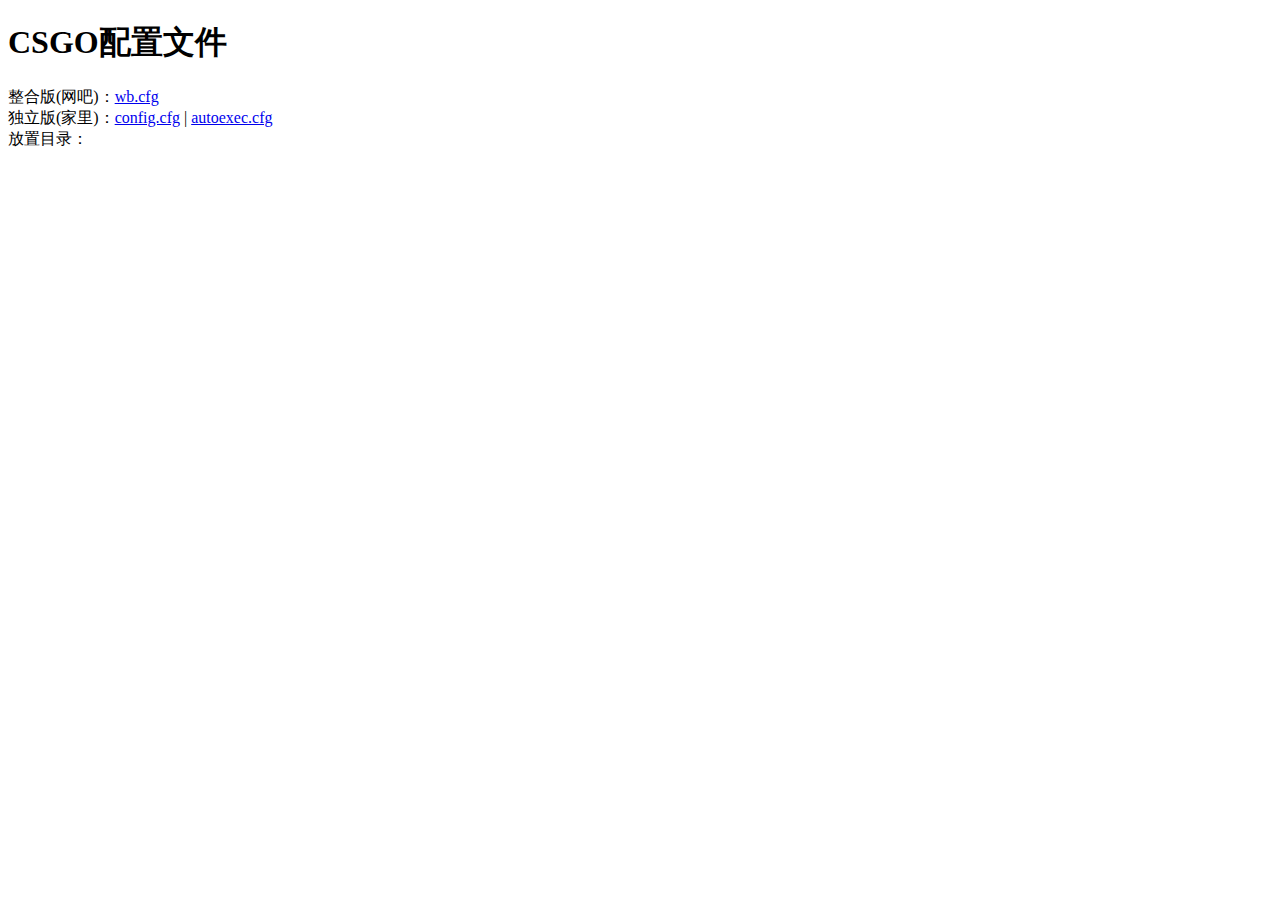
==== csgo/index.html @ 49319757 "Add files via upload" ====
<!DOCTYPE html>
<html lang="en">

<head>
    <meta charset="UTF-8">
    <meta http-equiv="X-UA-Compatible" content="IE=edge">
    <meta name="viewport" content="width=device-width, initial-scale=1.0">
    <title>Document</title>
</head>

<body>
    <h1>CSGO配置文件</h1>
    <div>整合版(网吧)：<a href="wb.cfg">wb.cfg</a></div>

    <div>独立版(家里)：<a href="config.cfg">config.cfg</a> | <a href="autoexec.cfg">autoexec.cfg</a></div>
    <div>放置目录：</div>
    <!-- <div>放置目录：</div> -->

</body>

</html>
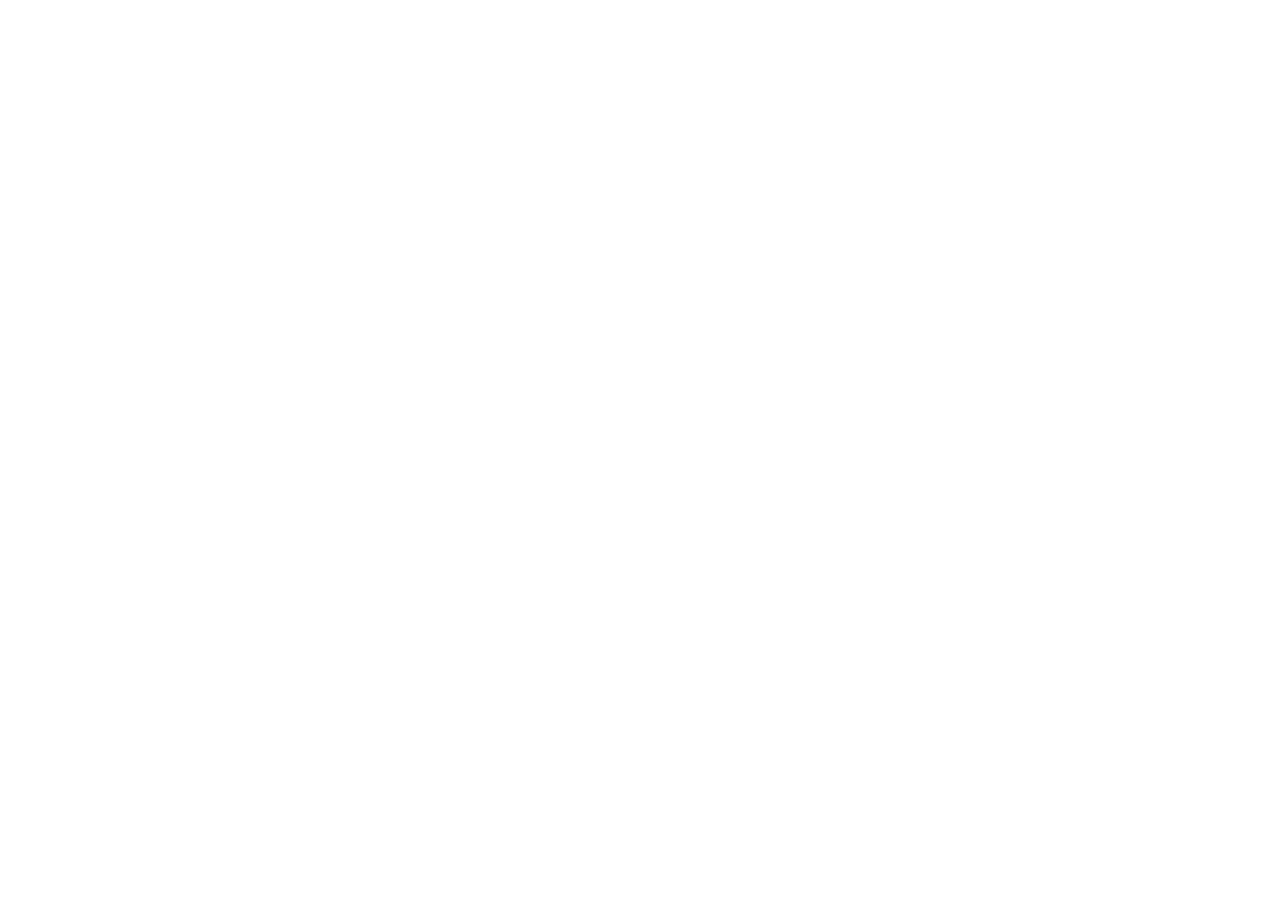
==== commit c66ab5f5: "Add files via upload" ====
--- a/csgo/index.html
+++ b/csgo/index.html
@@ -1,21 +1 @@
-<!DOCTYPE html>
-<html lang="en">
-
-<head>
-    <meta charset="UTF-8">
-    <meta http-equiv="X-UA-Compatible" content="IE=edge">
-    <meta name="viewport" content="width=device-width, initial-scale=1.0">
-    <title>Document</title>
-</head>
-
-<body>
-    <h1>CSGO配置文件</h1>
-    <div>整合版(网吧)：<a href="wb.cfg">wb.cfg</a></div>
-
-    <div>独立版(家里)：<a href="config.cfg">config.cfg</a> | <a href="autoexec.cfg">autoexec.cfg</a></div>
-    <div>放置目录：</div>
-    <!-- <div>放置目录：</div> -->
-
-</body>
-
-</html>+<!DOCTYPE html><html lang=""><head><meta charset="utf-8"><meta http-equiv="X-UA-Compatible" content="IE=edge"><meta name="viewport" content="width=device-width,initial-scale=1"><link rel="icon" href="/favicon.ico"><title>csgo</title><link href="/css/app.d63e2a3f.css" rel="preload" as="style"><link href="/js/app.51b7e709.js" rel="preload" as="script"><link href="/js/chunk-vendors.a8cf3964.js" rel="preload" as="script"><link href="/css/app.d63e2a3f.css" rel="stylesheet"></head><body><noscript><strong>We're sorry but csgo doesn't work properly without JavaScript enabled. Please enable it to continue.</strong></noscript><div id="app"></div><script src="/js/chunk-vendors.a8cf3964.js"></script><script src="/js/app.51b7e709.js"></script></body></html>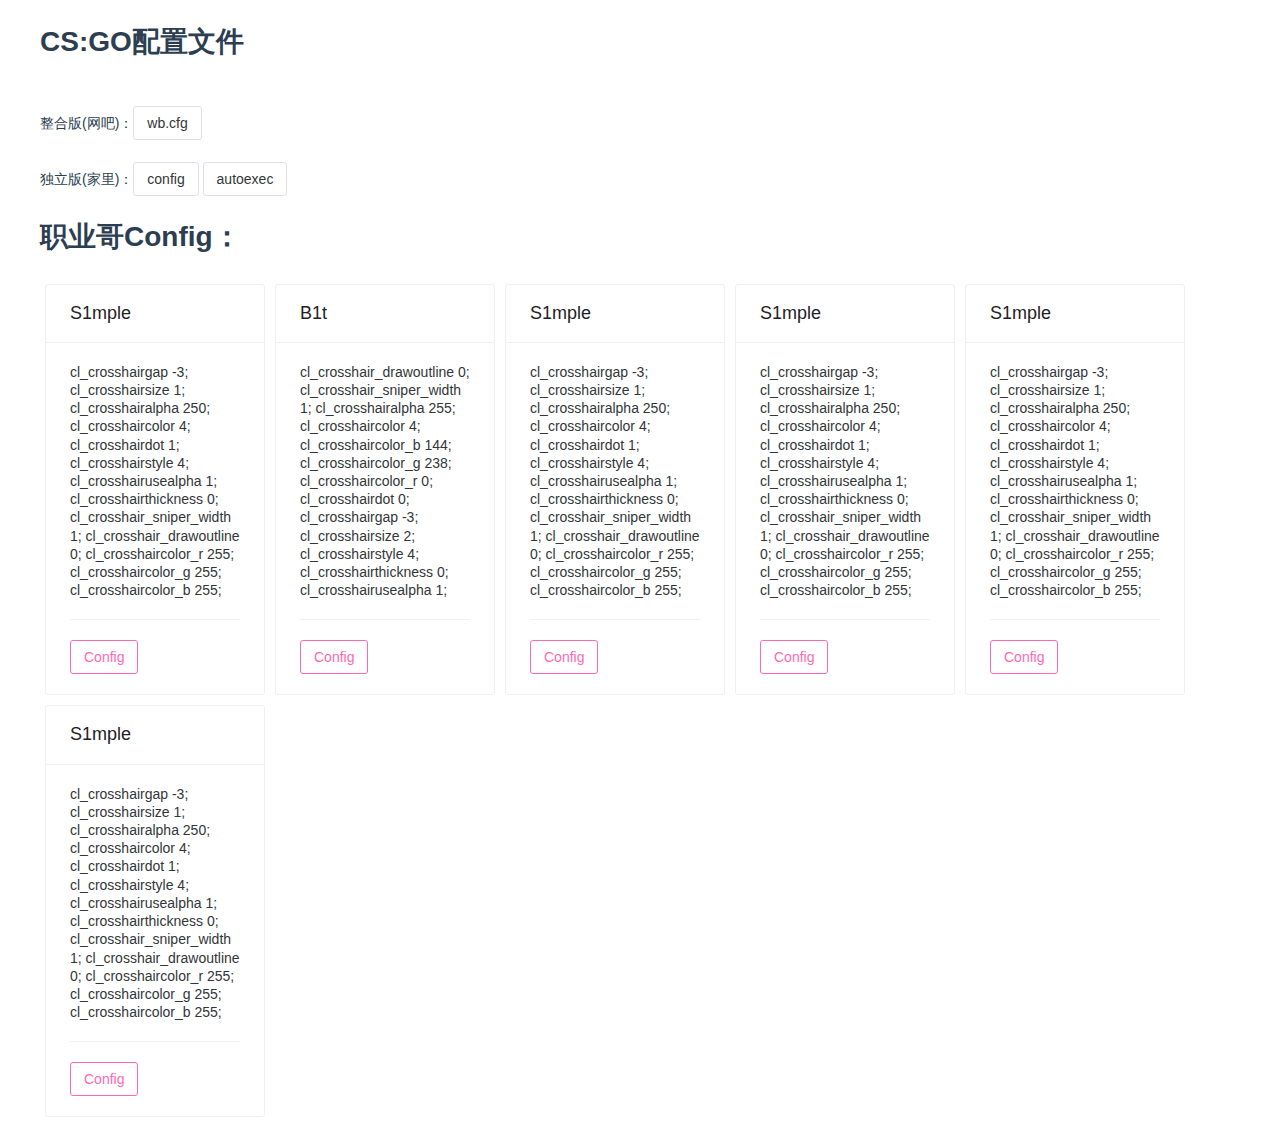
==== commit d6165206: "Add files via upload" ====
--- a/csgo/index.html
+++ b/csgo/index.html
@@ -1 +1 @@
-<!DOCTYPE html><html lang=""><head><meta charset="utf-8"><meta http-equiv="X-UA-Compatible" content="IE=edge"><meta name="viewport" content="width=device-width,initial-scale=1"><link rel="icon" href="/favicon.ico"><title>csgo</title><link href="/css/app.d63e2a3f.css" rel="preload" as="style"><link href="/js/app.51b7e709.js" rel="preload" as="script"><link href="/js/chunk-vendors.a8cf3964.js" rel="preload" as="script"><link href="/css/app.d63e2a3f.css" rel="stylesheet"></head><body><noscript><strong>We're sorry but csgo doesn't work properly without JavaScript enabled. Please enable it to continue.</strong></noscript><div id="app"></div><script src="/js/chunk-vendors.a8cf3964.js"></script><script src="/js/app.51b7e709.js"></script></body></html>+<!DOCTYPE html><html lang=""><head><meta charset="utf-8"><meta http-equiv="X-UA-Compatible" content="IE=edge"><meta name="viewport" content="width=device-width,initial-scale=1"><link rel="icon" href="favicon.ico"><title>csgo</title><link href="css/app.cc3c7296.css" rel="preload" as="style"><link href="js/app.8cf6b832.js" rel="preload" as="script"><link href="js/chunk-vendors.f69e7804.js" rel="preload" as="script"><link href="css/app.cc3c7296.css" rel="stylesheet"></head><body><noscript><strong>We're sorry but csgo doesn't work properly without JavaScript enabled. Please enable it to continue.</strong></noscript><div id="app"></div><script src="js/chunk-vendors.f69e7804.js"></script><script src="js/app.8cf6b832.js"></script></body></html>--- a/csgo/css/app.cc3c7296.css
+++ b/csgo/css/app.cc3c7296.css
@@ -0,0 +1 @@
+.crossbox[data-v-5bcb3014]{width:260px}.crossbox2[data-v-5bcb3014]{width:220px;margin:5px;line-height:130%}.light-green[data-v-5bcb3014]{height:108px;background-color:rgba(0,128,0,.12)}.green[data-v-5bcb3014]{height:108px;background-color:rgba(0,128,0,.24)}.cross[data-v-5bcb3014]{display:flex;flex-wrap:wrap}#app{font-family:Avenir,Helvetica,Arial,sans-serif;-webkit-font-smoothing:antialiased;-moz-osx-font-smoothing:grayscale;color:#2c3e50;margin:20px}--- a/csgo/css/app.cc3c7296.css
+++ b/csgo/css/app.cc3c7296.css
@@ -0,0 +1 @@
+.crossbox[data-v-5bcb3014]{width:260px}.crossbox2[data-v-5bcb3014]{width:220px;margin:5px;line-height:130%}.light-green[data-v-5bcb3014]{height:108px;background-color:rgba(0,128,0,.12)}.green[data-v-5bcb3014]{height:108px;background-color:rgba(0,128,0,.24)}.cross[data-v-5bcb3014]{display:flex;flex-wrap:wrap}#app{font-family:Avenir,Helvetica,Arial,sans-serif;-webkit-font-smoothing:antialiased;-moz-osx-font-smoothing:grayscale;color:#2c3e50;margin:20px}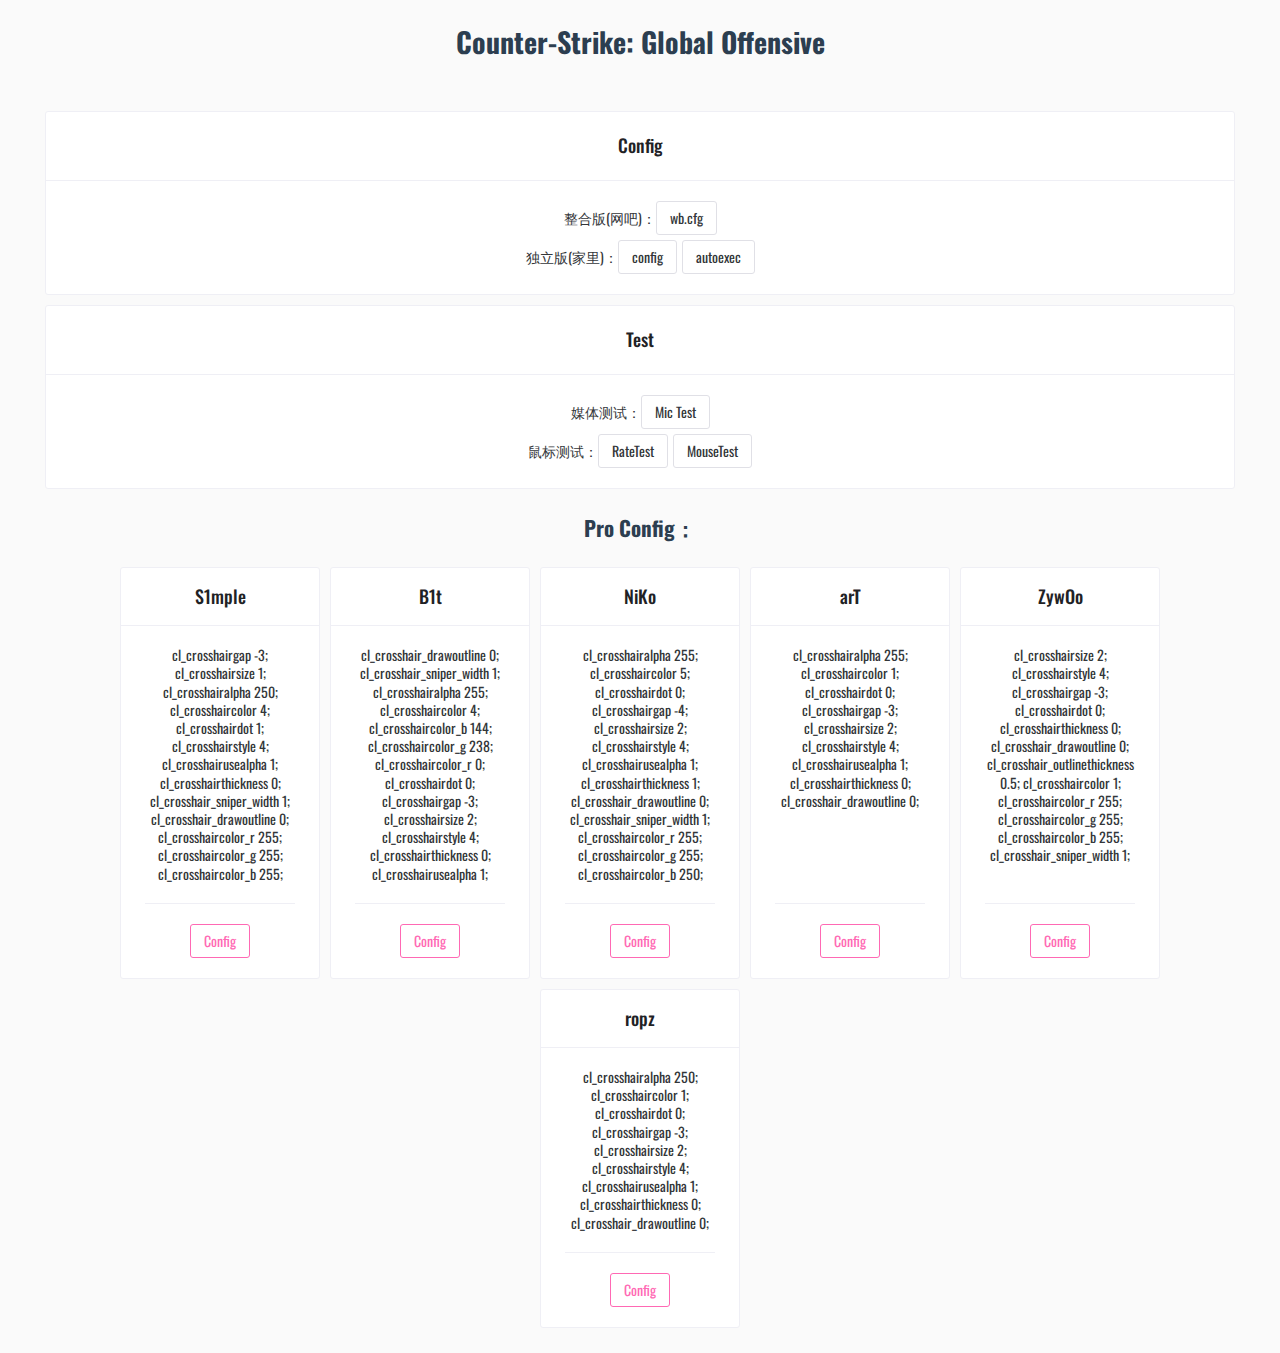
==== commit 192dfdf2: "ui" ====
--- a/csgo/index.html
+++ b/csgo/index.html
@@ -1 +1 @@
-<!DOCTYPE html><html lang=""><head><meta charset="utf-8"><meta http-equiv="X-UA-Compatible" content="IE=edge"><meta name="viewport" content="width=device-width,initial-scale=1"><link rel="icon" href="favicon.ico"><title>csgo</title><link href="css/app.cc3c7296.css" rel="preload" as="style"><link href="js/app.8cf6b832.js" rel="preload" as="script"><link href="js/chunk-vendors.f69e7804.js" rel="preload" as="script"><link href="css/app.cc3c7296.css" rel="stylesheet"></head><body><noscript><strong>We're sorry but csgo doesn't work properly without JavaScript enabled. Please enable it to continue.</strong></noscript><div id="app"></div><script src="js/chunk-vendors.f69e7804.js"></script><script src="js/app.8cf6b832.js"></script></body></html>+<!DOCTYPE html><html lang=""><head><meta charset="utf-8"><meta http-equiv="X-UA-Compatible" content="IE=edge"><meta name="viewport" content="width=device-width,initial-scale=1"><link rel="icon" href="favicon.ico"><title>csgo</title><link href="css/app.87efd5f3.css" rel="preload" as="style"><link href="js/app.a125b956.js" rel="preload" as="script"><link href="js/chunk-vendors.1f420126.js" rel="preload" as="script"><link href="css/app.87efd5f3.css" rel="stylesheet"></head><body><noscript><strong>We're sorry but csgo doesn't work properly without JavaScript enabled. Please enable it to continue.</strong></noscript><div id="app"></div><script src="js/chunk-vendors.1f420126.js"></script><script src="js/app.a125b956.js"></script></body></html>--- a/csgo/css/app.87efd5f3.css
+++ b/csgo/css/app.87efd5f3.css
@@ -0,0 +1 @@
+@import url(https://fonts.googleapis.com/css?family=Oswald:300,400,700);@import url(https://fonts.googleapis.com/css?family=Source+Sans+Pro:200,300,400,600,700,900,200italic,300italic,400italic,600italic,700italic,900italic);.crossbox[data-v-def4b240]{width:260px}.crossbox2[data-v-def4b240]{width:200px;margin:5px;line-height:130%}.light-green[data-v-def4b240]{height:108px;background-color:rgba(0,128,0,.12)}.green[data-v-def4b240]{height:108px;background-color:rgba(0,128,0,.24)}.cross[data-v-def4b240]{display:flex;flex-wrap:wrap;justify-content:center}#app{-webkit-font-smoothing:antialiased;font-family:Oswald,sans-serif;-moz-osx-font-smoothing:grayscale;text-align:center;color:#2c3e50;margin:20px}body{background-color:hsla(0,0%,53.3%,.041)}.c1{margin-bottom:5px}.btnconfig{margin-right:5px}.n-button{width:60px}.config{width:400px;margin:5px}.test{display:flex;flex-wrap:wrap;justify-content:center}--- a/csgo/css/app.87efd5f3.css
+++ b/csgo/css/app.87efd5f3.css
@@ -0,0 +1 @@
+@import url(https://fonts.googleapis.com/css?family=Oswald:300,400,700);@import url(https://fonts.googleapis.com/css?family=Source+Sans+Pro:200,300,400,600,700,900,200italic,300italic,400italic,600italic,700italic,900italic);.crossbox[data-v-def4b240]{width:260px}.crossbox2[data-v-def4b240]{width:200px;margin:5px;line-height:130%}.light-green[data-v-def4b240]{height:108px;background-color:rgba(0,128,0,.12)}.green[data-v-def4b240]{height:108px;background-color:rgba(0,128,0,.24)}.cross[data-v-def4b240]{display:flex;flex-wrap:wrap;justify-content:center}#app{-webkit-font-smoothing:antialiased;font-family:Oswald,sans-serif;-moz-osx-font-smoothing:grayscale;text-align:center;color:#2c3e50;margin:20px}body{background-color:hsla(0,0%,53.3%,.041)}.c1{margin-bottom:5px}.btnconfig{margin-right:5px}.n-button{width:60px}.config{width:400px;margin:5px}.test{display:flex;flex-wrap:wrap;justify-content:center}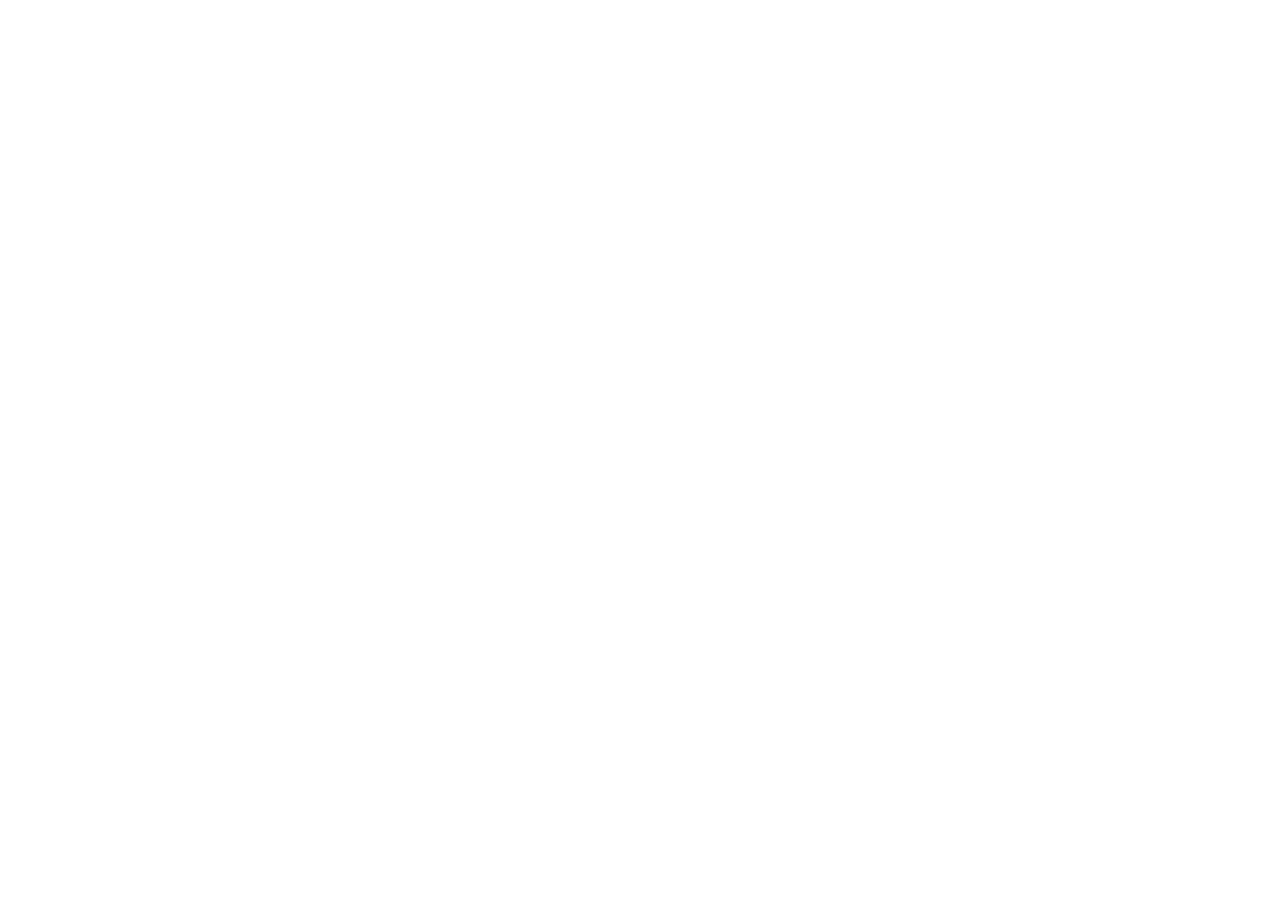
==== commit a2212500: "Add files via upload" ====
--- a/csgo/index.html
+++ b/csgo/index.html
@@ -1 +1 @@
-<!DOCTYPE html><html lang=""><head><meta charset="utf-8"><meta http-equiv="X-UA-Compatible" content="IE=edge"><meta name="viewport" content="width=device-width,initial-scale=1"><link rel="icon" href="favicon.ico"><title>csgo</title><link href="css/app.87efd5f3.css" rel="preload" as="style"><link href="js/app.a125b956.js" rel="preload" as="script"><link href="js/chunk-vendors.1f420126.js" rel="preload" as="script"><link href="css/app.87efd5f3.css" rel="stylesheet"></head><body><noscript><strong>We're sorry but csgo doesn't work properly without JavaScript enabled. Please enable it to continue.</strong></noscript><div id="app"></div><script src="js/chunk-vendors.1f420126.js"></script><script src="js/app.a125b956.js"></script></body></html>+<!DOCTYPE html><html lang=""><head><meta charset="utf-8"><meta http-equiv="X-UA-Compatible" content="IE=edge"><meta name="viewport" content="width=device-width,initial-scale=1"><link rel="icon" href="favicon.ico"><title>csgo</title><link href="css/app.d294dc9a.css" rel="preload" as="style"><link href="js/app.d5de39da.js" rel="preload" as="script"><link href="js/chunk-vendors.1f420126.js" rel="preload" as="script"><link href="css/app.d294dc9a.css" rel="stylesheet"></head><body><noscript><strong>We're sorry but csgo doesn't work properly without JavaScript enabled. Please enable it to continue.</strong></noscript><div id="app"></div><script src="js/chunk-vendors.1f420126.js"></script><script src="js/app.d5de39da.js"></script></body></html>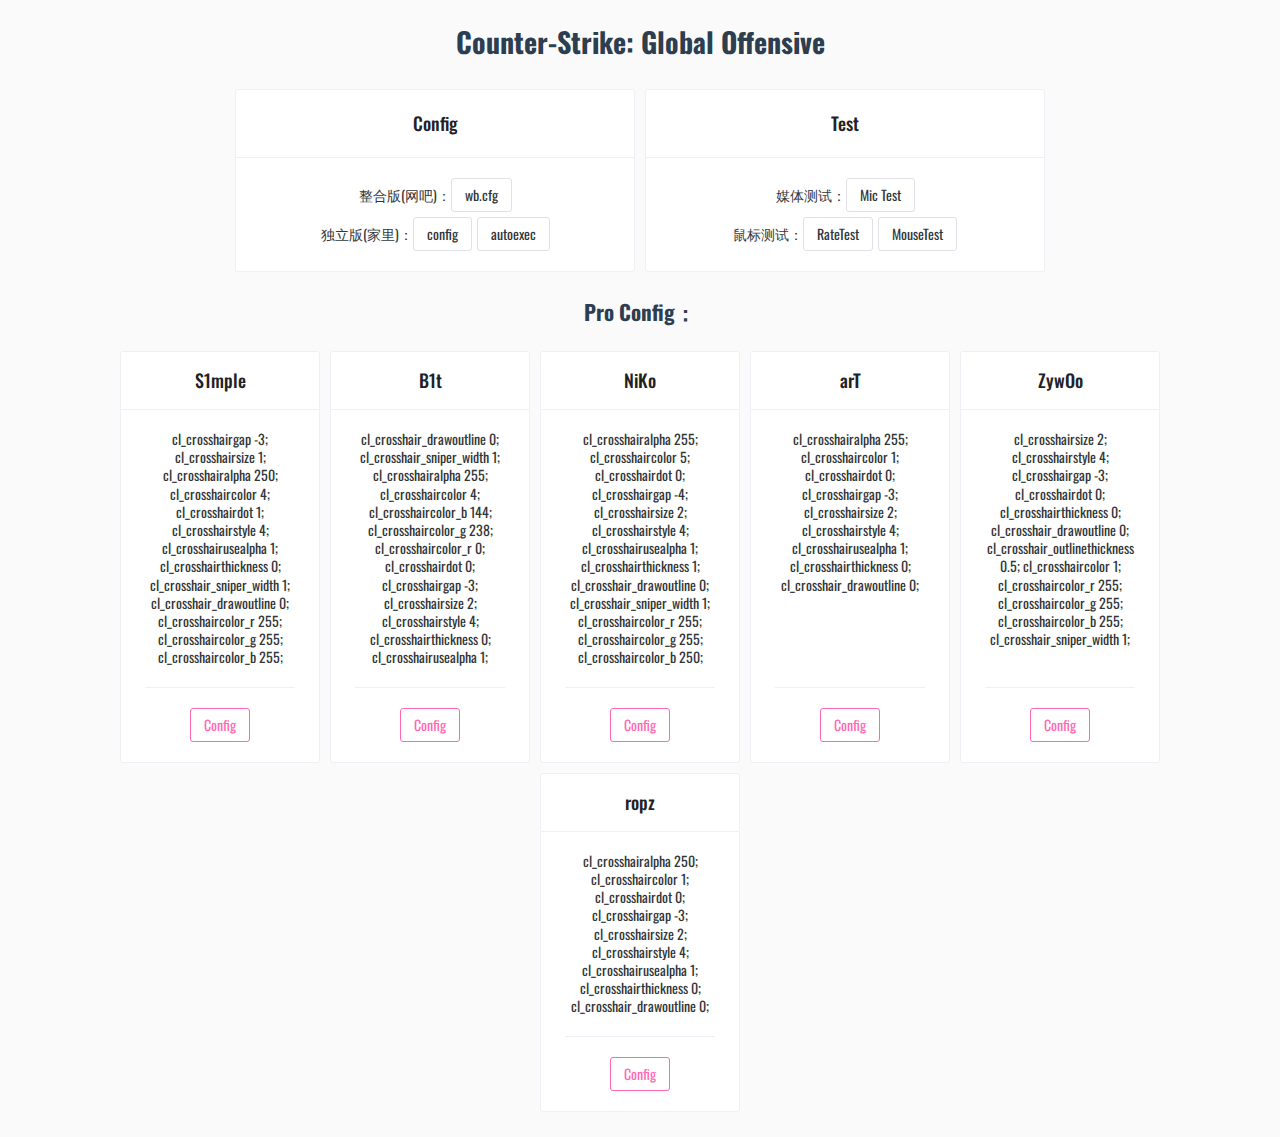
==== commit 0464d1f8: "Add files via upload" ====
--- a/csgo/index.html
+++ b/csgo/index.html
@@ -1 +1 @@
-<!DOCTYPE html><html lang=""><head><meta charset="utf-8"><meta http-equiv="X-UA-Compatible" content="IE=edge"><meta name="viewport" content="width=device-width,initial-scale=1"><link rel="icon" href="favicon.ico"><title>csgo</title><link href="css/app.d294dc9a.css" rel="preload" as="style"><link href="js/app.d5de39da.js" rel="preload" as="script"><link href="js/chunk-vendors.1f420126.js" rel="preload" as="script"><link href="css/app.d294dc9a.css" rel="stylesheet"></head><body><noscript><strong>We're sorry but csgo doesn't work properly without JavaScript enabled. Please enable it to continue.</strong></noscript><div id="app"></div><script src="js/chunk-vendors.1f420126.js"></script><script src="js/app.d5de39da.js"></script></body></html>+<!DOCTYPE html><html lang=""><head><meta charset="utf-8"><meta http-equiv="X-UA-Compatible" content="IE=edge"><meta name="viewport" content="width=device-width,initial-scale=1"><link rel="icon" href="favicon.ico"><title>csgo</title><link href="css/app.d294dc9a.css" rel="preload" as="style"><link href="js/app.c00d1b11.js" rel="preload" as="script"><link href="js/chunk-vendors.1f420126.js" rel="preload" as="script"><link href="css/app.d294dc9a.css" rel="stylesheet"></head><body><noscript><strong>We're sorry but csgo doesn't work properly without JavaScript enabled. Please enable it to continue.</strong></noscript><div id="app"></div><script src="js/chunk-vendors.1f420126.js"></script><script src="js/app.c00d1b11.js"></script></body></html>--- a/csgo/css/app.d294dc9a.css
+++ b/csgo/css/app.d294dc9a.css
@@ -0,0 +1 @@
+@import url(https://fonts.googleapis.com/css?family=Oswald:300,400,700);@import url(https://fonts.googleapis.com/css?family=Source+Sans+Pro:200,300,400,600,700,900,200italic,300italic,400italic,600italic,700italic,900italic);.crossbox[data-v-def4b240]{width:260px}.crossbox2[data-v-def4b240]{width:200px;margin:5px;line-height:130%}.light-green[data-v-def4b240]{height:108px;background-color:rgba(0,128,0,.12)}.green[data-v-def4b240]{height:108px;background-color:rgba(0,128,0,.24)}.cross[data-v-def4b240]{display:flex;flex-wrap:wrap;justify-content:center}#app{-webkit-font-smoothing:antialiased;font-family:Oswald,sans-serif;-moz-osx-font-smoothing:grayscale;text-align:center;color:#2c3e50;margin:20px}body{background-color:hsla(0,0%,53.3%,.041)}.c1{margin-bottom:5px}.btnconfig{margin-right:5px}.n-button{width:60px}#config{width:400px;margin:5px}.test{display:flex;flex-wrap:wrap;justify-content:center}--- a/csgo/css/app.d294dc9a.css
+++ b/csgo/css/app.d294dc9a.css
@@ -0,0 +1 @@
+@import url(https://fonts.googleapis.com/css?family=Oswald:300,400,700);@import url(https://fonts.googleapis.com/css?family=Source+Sans+Pro:200,300,400,600,700,900,200italic,300italic,400italic,600italic,700italic,900italic);.crossbox[data-v-def4b240]{width:260px}.crossbox2[data-v-def4b240]{width:200px;margin:5px;line-height:130%}.light-green[data-v-def4b240]{height:108px;background-color:rgba(0,128,0,.12)}.green[data-v-def4b240]{height:108px;background-color:rgba(0,128,0,.24)}.cross[data-v-def4b240]{display:flex;flex-wrap:wrap;justify-content:center}#app{-webkit-font-smoothing:antialiased;font-family:Oswald,sans-serif;-moz-osx-font-smoothing:grayscale;text-align:center;color:#2c3e50;margin:20px}body{background-color:hsla(0,0%,53.3%,.041)}.c1{margin-bottom:5px}.btnconfig{margin-right:5px}.n-button{width:60px}#config{width:400px;margin:5px}.test{display:flex;flex-wrap:wrap;justify-content:center}